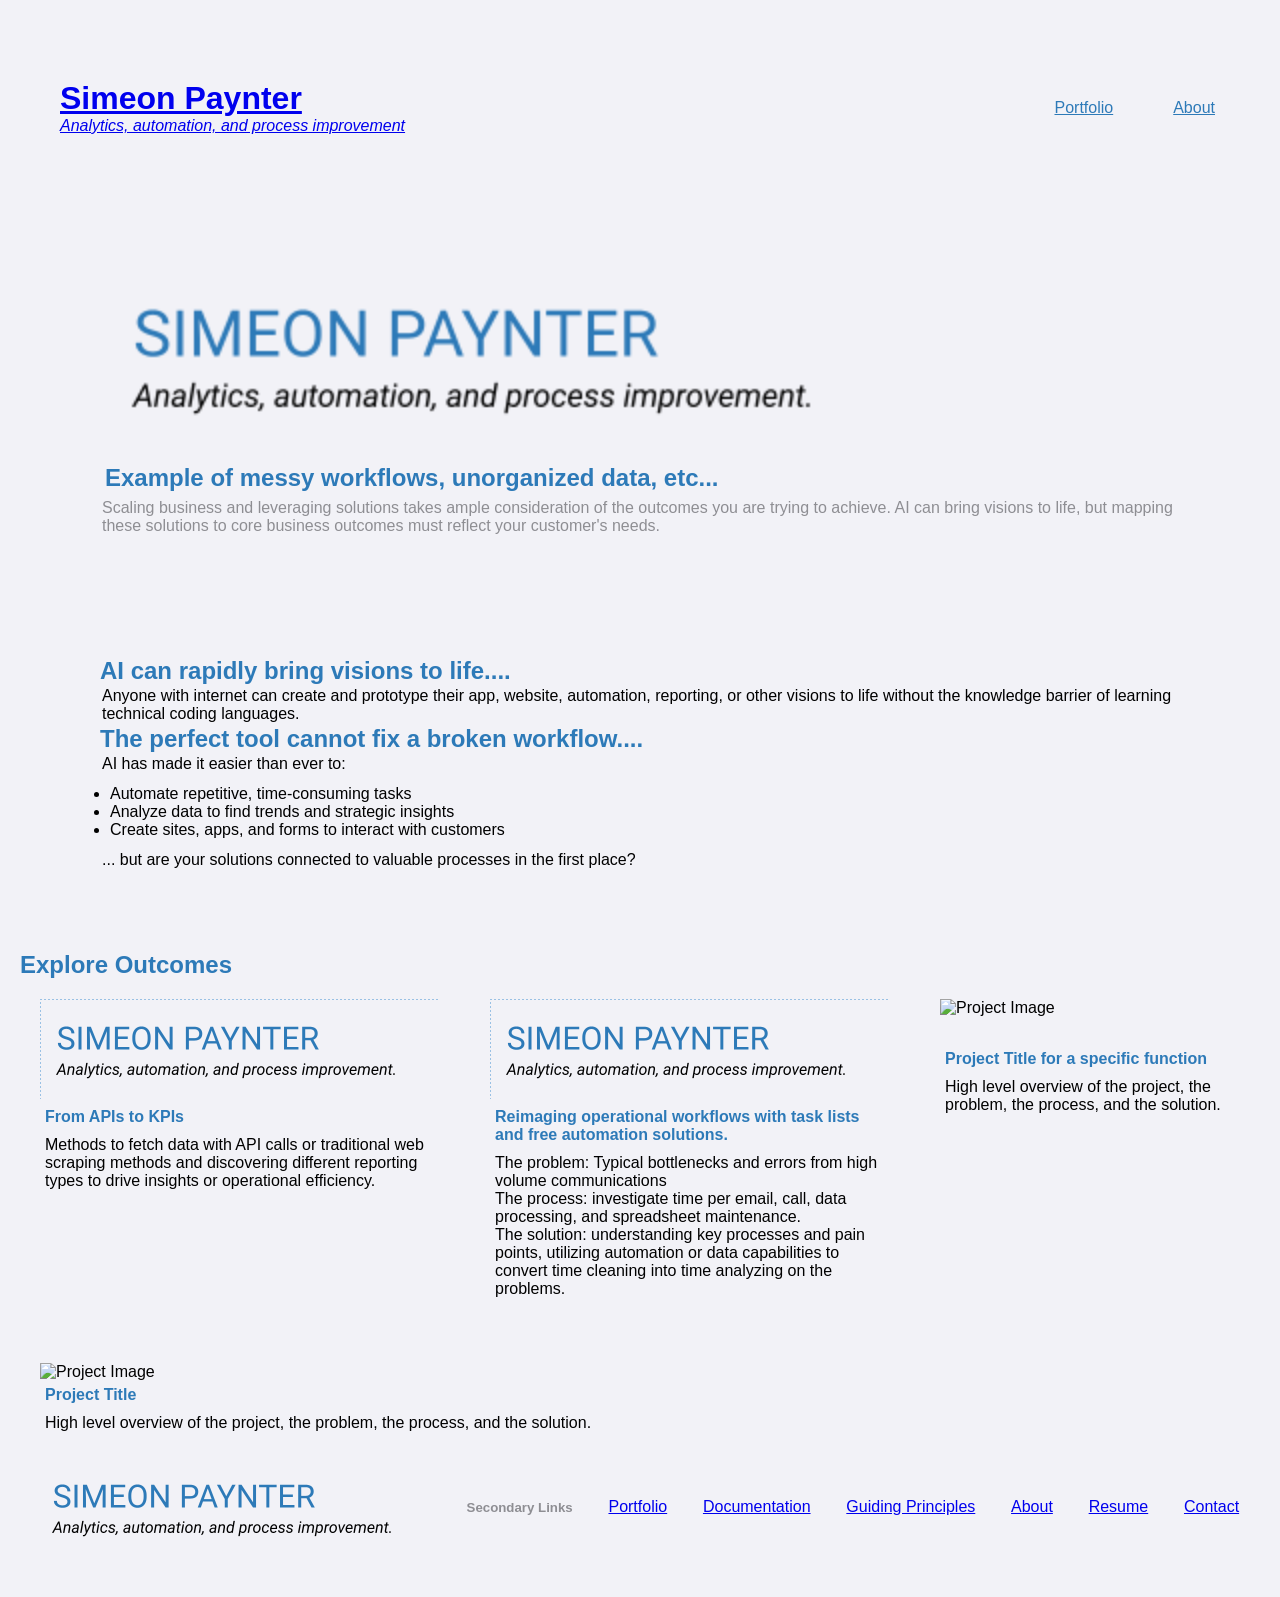
==== index.html @ e4128cf9 "Update index.html" ====
<!DOCTYPE html>
<html lang="en-US"> <!-- add light/dark mode functionality? -->
<head>
    <meta charset="UTF-8">
    <meta name="viewport" content="width=device-width, initial-scale=1.0">
    <title>Analytics and Automation - Simeon Paynter</title>
    <!-- CSS and JavaScript apart of phase 2 -->
    <link rel="stylesheet" href="css/variables.css">
    <link rel="stylesheet" href="css/base.css">
    <link rel="stylesheet" href="css/components.css">
</head>
    
<!-- Add Google Tag apart of Phase 2 -->   
<body>
    <header class="site-header">
        <a href="/" class="logo"> 
            <!--<img src="/assets/name-header.png" alt="Simeon Paynter - Analytics, automation, and process improvement."> -->
                <h1>Simeon Paynter</h1>
                <i>Analytics, automation, and process improvement</i>
        </a>
        <nav class="navbar">
            <a href="/portfolio/overview.html" class="navbar-link">Portfolio</a> <!-- Where to save parent html and create site maps? -->
            <a href="/about.html" class="navbar-link">About</a>
        </nav>
    </header>

    <main class="home-page">
        <section class="hero">
            <img src="/assets/name-header.png" class="hero-img">
            <h2 class="hero-title">Example of messy workflows, unorganized data, etc...</h2>
            <p class="hero-desc">Scaling business and leveraging solutions takes ample consideration of the outcomes you are trying to achieve. AI can bring visions to life, but mapping these solutions to core business outcomes must reflect your customer's needs.</p>
        </section>

        <section class="single-column-challenges">
            <h2>AI can rapidly bring visions to life....</h2>
            <p>Anyone with internet can create and prototype their app, website, automation, reporting, or other visions to life without the knowledge barrier of learning technical coding languages.</p> 
            
            <h2>The perfect tool cannot fix a broken workflow....</h2>
            <p>AI has made it easier than ever to:</p>
            <ul>
                <li>Automate repetitive, time-consuming tasks</li>
                <li>Analyze data to find trends and strategic insights</li>
                <li>Create sites, apps, and forms to interact with customers</li>
            </ul>
            <p>... but are your solutions connected to valuable processes in the first place?</p>
        </section>
            
    </main>
    
    <h2>Explore Outcomes</h2>
    <section class="project-card-grid">
        <div class="project-card">
            <img src="/assets/name-header-bordered.png" alt="Project Image" class="project-card-image">
            <h4 class="project-card-title">From APIs to KPIs</h4>
            <p class="project-card-summary">Methods to fetch data with API calls or traditional web scraping methods and discovering different reporting types to drive insights or operational efficiency.</p>
        </div>
        <div class="project-card">
            <img src="/assets/name-header-bordered.png" alt="Project Image" class="project-card-image">
            <h4 class="project-card-title">Reimaging operational workflows with task lists and free automation solutions.</h4>
            <p class="project-card-summary">The problem: Typical bottlenecks and errors from high volume communications</br>The process: investigate time per email, call, data processing, and spreadsheet maintenance.</br>The solution: understanding key processes and pain points, utilizing automation or data capabilities to convert time cleaning into time analyzing on the problems.</p>
        </div>
        <div class="project-card">
            <img src="#" alt="Project Image" class="project-card-image">
            <h4 class="project-card-title">Project Title for a specific function</h4>
            <p class="project-card-summary">High level overview of the project, the problem, the process, and the solution.</p>
        </div>
        <div class="project-card">
            <img src="#" alt="Project Image" class="project-card-image">
            <h4 class="project-card-title">Project Title</h4>
            <p class="project-card-summary">High level overview of the project, the problem, the process, and the solution.</p>
        </div>
    </section>
    
    <!-- Footer -->
    <footer class="site-footer">
        <img src="/assets/name-header.png" alt="Simeon Paynter - Analytics, automation, and process improvement.">
        <h5>Secondary Links</h5>
        <a href="/portfolio/overview.html" class ="footer-link">Portfolio</a>
        <a href="https://simbo.tech" class ="footer-link">Documentation</a>
        <a href="/principles/overview.html" class ="footer-link">Guiding Principles</a>
        <a href="/about.html" class ="footer-link">About</a>
        <a href="/resume.html" class ="footer-link">Resume</a>
        <a href="/contact.html" class ="footer-link">Contact</a>
      <!-- <p id="footer-copyright">&copy; 2026 Simeon Paynter. All rights reserved.</p> -->
    </footer>
    <!-- script to process dark and light theme -->
    
</body>
</html>
---- css/variables.css ----
/* https://www.figma.com/color-wheel/ */
:root {
  --color-bg: #F2F2F7;
  --color-text: #000000;
  --color-text-muted: #8E8E93;
  --color-yellow-highlight: #CFFF04;
  
  --color-primary: #2D7AB8;
  --color-secondary: #246194;
  --color-tertiary: #4291D1;
  --color-complementary: #B86C2D;

  --color-border: #143652;
}
---- css/base.css ----
*, *::before, *::after {
  box-sizing: border-box;
  margin: 0;
  padding: 0;
}
body {
  font-family: Roboto, Arial, sans-serif;
  background-color: var(--color-bg);
  /*width: 98%;
  min-height: 98vh;*/
  padding: 40px 20px;
  color: var(--color-text);
}
h2 {
  color: var(--color-primary);
}
p {
  padding: 2px;
}
ul {
  padding: 10px;
  justify-content: start;
  gap: 10px;
}

.home-page {
  padding: 20px;
  display: flex;
  flex-direction: row;
  flex-wrap: wrap;
  align-content: start;
}

/* Hero */
.hero {
  min-height: 50%;
  padding: 5%;
}
.hero-img {
  min-height: 200px;
}
.hero-title {
  padding: 5px;
  align-content: center;
}
.hero-desc {
  color: var(--color-text-muted);
}

/* Pain Point */
.single-column-challenges {
  padding: 5%;
  min-height: 25%;
  gap: 5px;
}

/* Project Grid */
.project-card-grid {
  display: flex;
  flex-wrap: wrap;
  flex-drection: column;
  justify-content: space-between;
  gap: 20px 10px;
  min-height: 25%;
}
.project-card {
  flex: 1 1 300px;
  padding: 20px;
}
.project-card-image {
  min-height: 15%;
}
.project-card-title {
  color: var(--color-primary);
  align-content: center;
  padding: 5px;
}
.project-card-summary {
  color: var(--color-text-primary);
  padding: 5px;
}

@media (max-width: 400px) {
  body {
    padding: 24px 16px;
  }
}
---- css/components.css ----
/* Header */
header {
  display: flex;
  flex-direction: row;
  flex-wrap: wrap;
  justify-content: space-between;
  padding: 20px;
}
.logo {
  align-content: start;
  padding: 20px;
}
.navbar {
  display: flex;
  justify-content: space-evenly;
  align-content: center;
  size: 24px;
  gap: 20px;
  padding: 5px;
}
.navbar-link {
  color: var(--color-primary);
  padding: 20px;
  size: 24px;
}

/* Footer */
footer {
  display:flex;
  flex-direction: row;
  flex-wrap: wrap;
  justify-content: space-evenly;
  gap: 10px;
  align-content: end;
  color: var(--color-text-muted);
}
footer h5, a {
  align-content: center;
  size: 20px;
  padding: 5px;
}

@media (max-width: 400px) {
  .navbar {
    gap: 10px;
  }
}
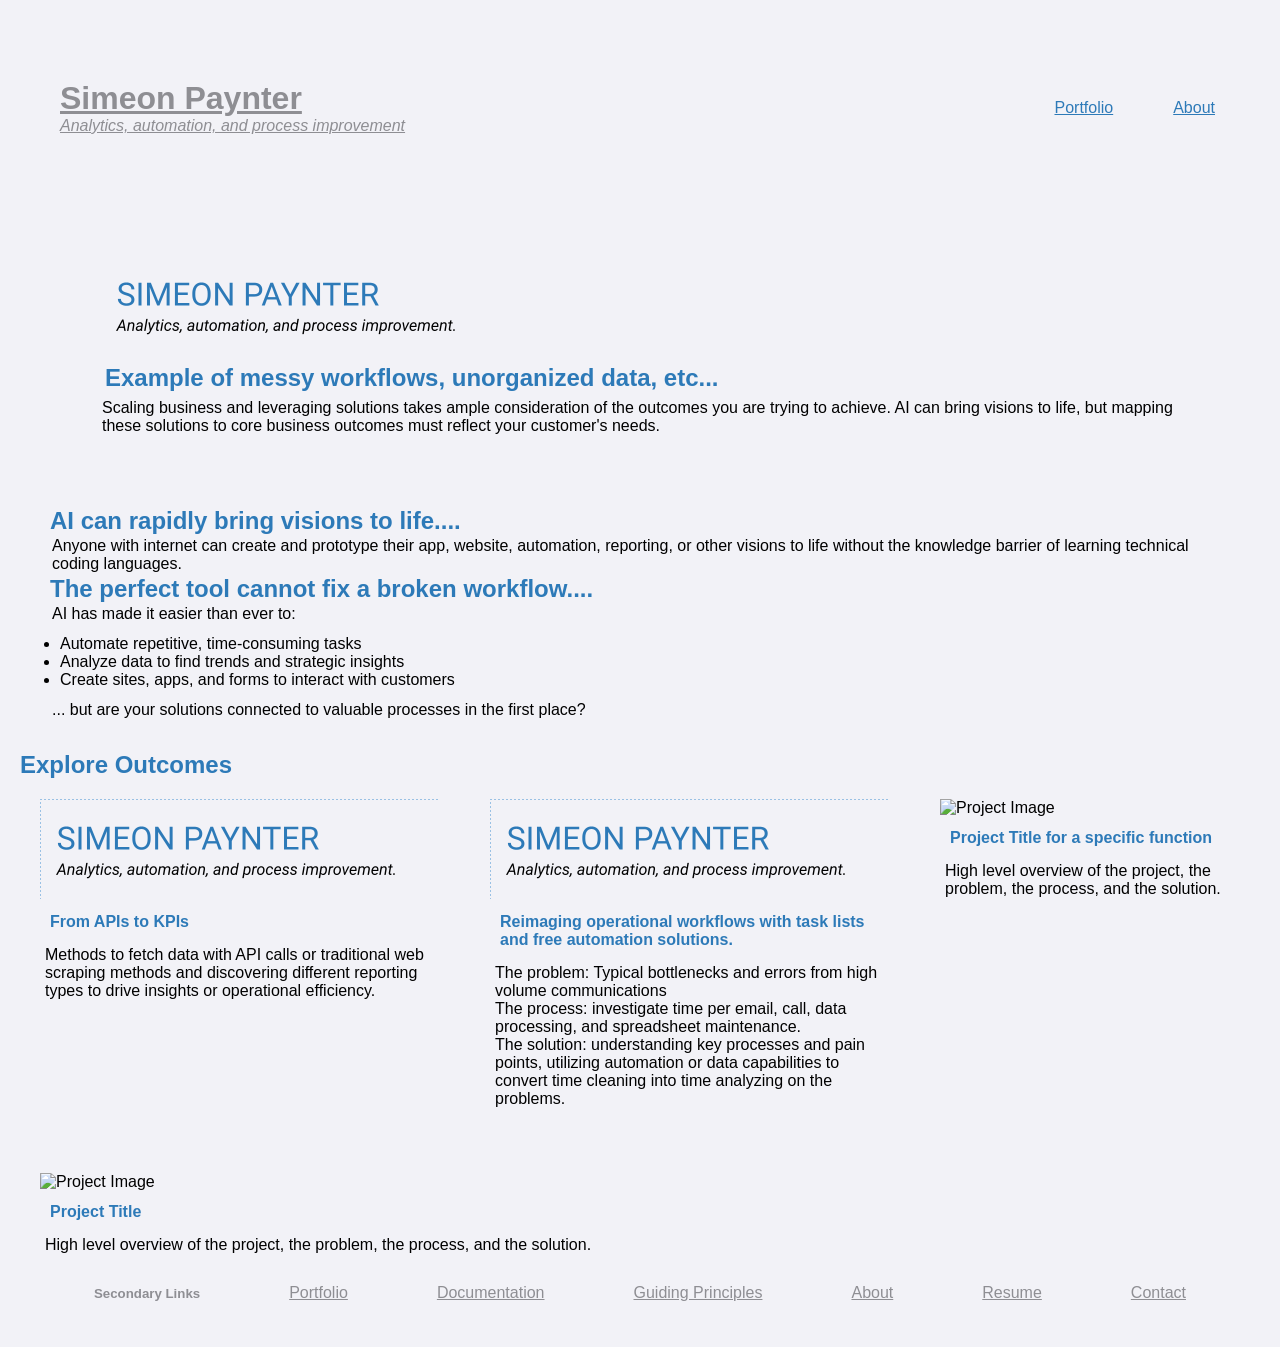
==== commit ef02c84c: "Update index.html" ====
--- a/index.html
+++ b/index.html
@@ -73,7 +73,7 @@
     
     <!-- Footer -->
     <footer class="site-footer">
-        <img src="/assets/name-header.png" alt="Simeon Paynter - Analytics, automation, and process improvement.">
+        <!-- <img src="/assets/name-header.png" alt="Simeon Paynter - Analytics, automation, and process improvement."> -->
         <h5>Secondary Links</h5>
         <a href="/portfolio/overview.html" class ="footer-link">Portfolio</a>
         <a href="https://simbo.tech" class ="footer-link">Documentation</a>
--- a/css/base.css
+++ b/css/base.css
@@ -6,8 +6,6 @@
 body {
   font-family: Roboto, Arial, sans-serif;
   background-color: var(--color-bg);
-  /*width: 98%;
-  min-height: 98vh;*/
   padding: 40px 20px;
   color: var(--color-text);
 }
@@ -16,6 +14,10 @@
 }
 p {
   padding: 2px;
+}
+a {
+  padding: 2px;
+  color: var(--color-secondary);
 }
 ul {
   padding: 10px;
@@ -33,23 +35,27 @@
 
 /* Hero */
 .hero {
-  min-height: 50%;
+  min-height: 30%;
+  max-width: 100%;
   padding: 5%;
+  justify-content: center;
 }
 .hero-img {
-  min-height: 200px;
+  min-height: 50px;
+  max-width: 100%;
 }
 .hero-title {
+  size: 40px;
   padding: 5px;
-  align-content: center;
+  color: var(--color-primary);
 }
 .hero-desc {
-  color: var(--color-text-muted);
+  color: var(--color-text);
 }
 
 /* Pain Point */
 .single-column-challenges {
-  padding: 5%;
+  padding: 10px;
   min-height: 25%;
   gap: 5px;
 }
@@ -68,12 +74,12 @@
   padding: 20px;
 }
 .project-card-image {
-  min-height: 15%;
+  min-height: 20px;
 }
 .project-card-title {
   color: var(--color-primary);
   align-content: center;
-  padding: 5px;
+  padding: 10px;
 }
 .project-card-summary {
   color: var(--color-text-primary);
--- a/css/components.css
+++ b/css/components.css
@@ -32,12 +32,12 @@
   justify-content: space-evenly;
   gap: 10px;
   align-content: end;
-  color: var(--color-text-muted);
 }
 footer h5, a {
   align-content: center;
   size: 20px;
   padding: 5px;
+  color: var(--color-text-muted);
 }
 
 @media (max-width: 400px) {
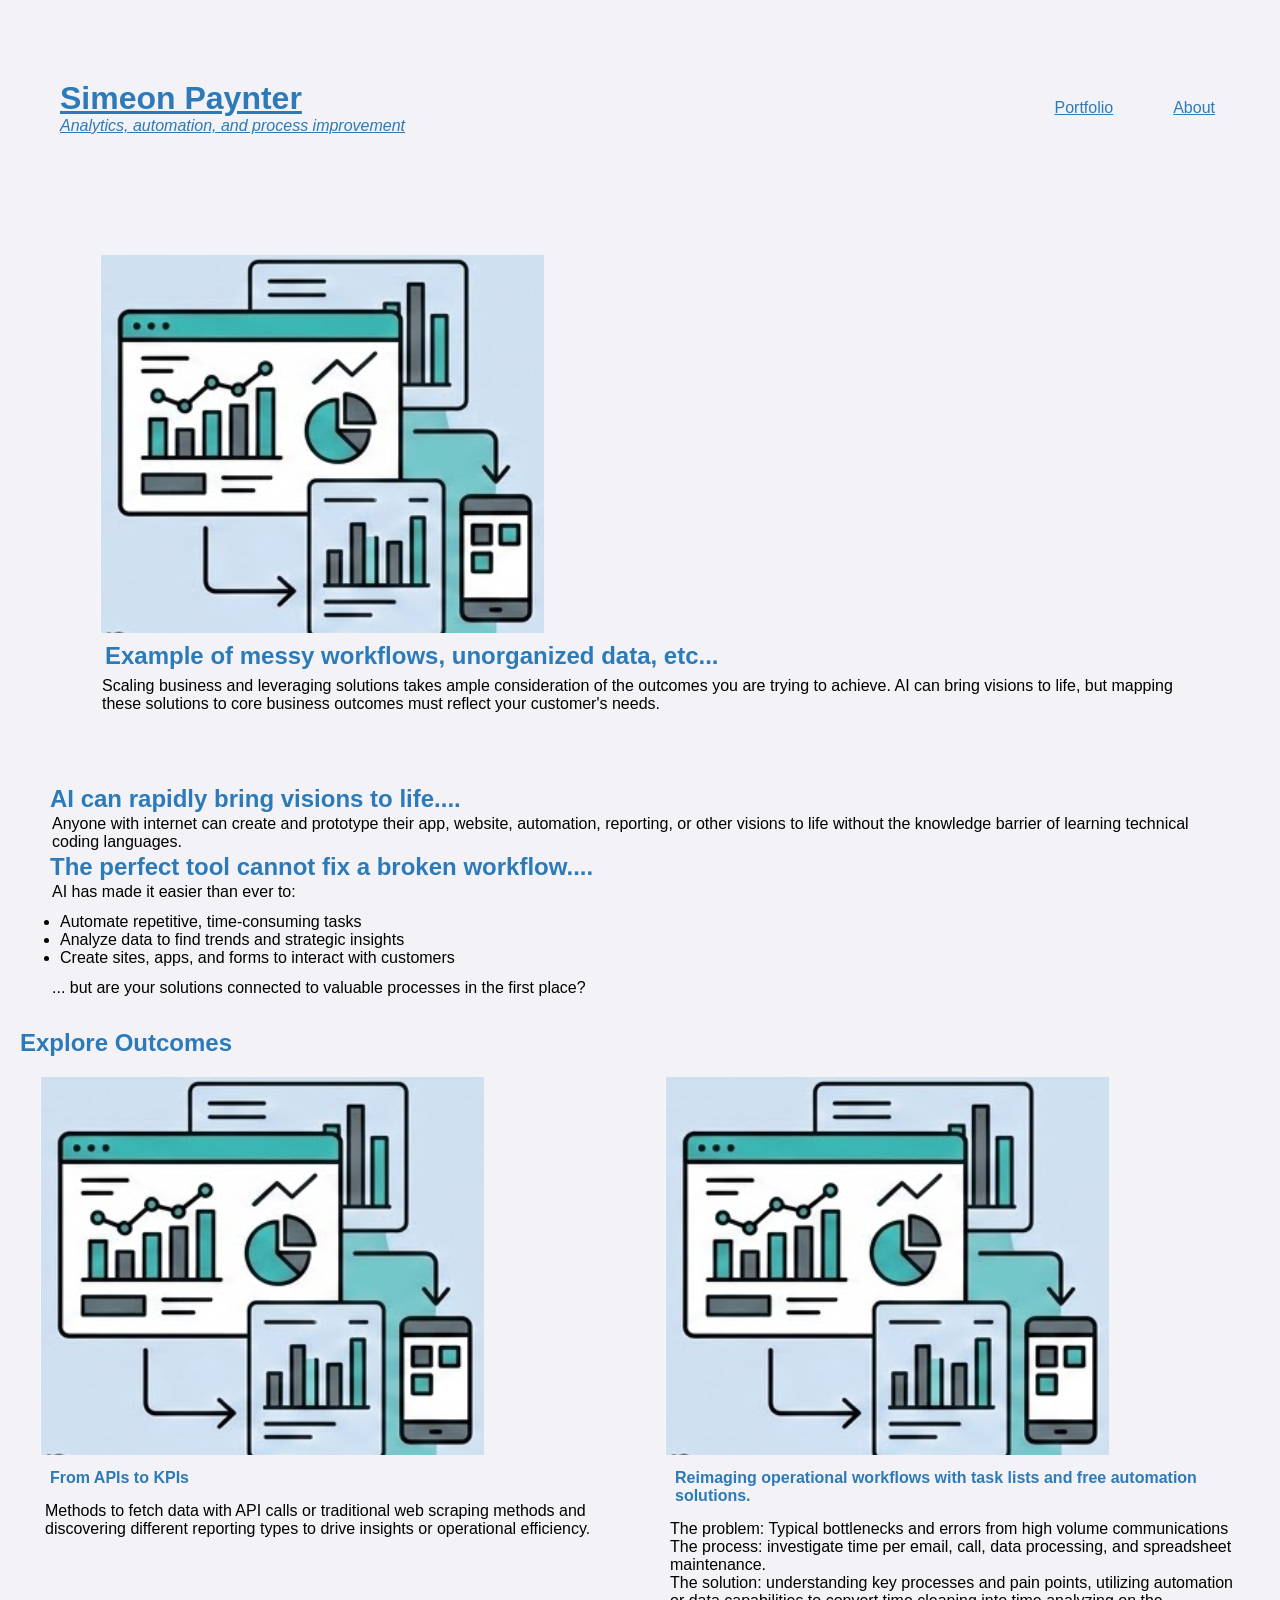
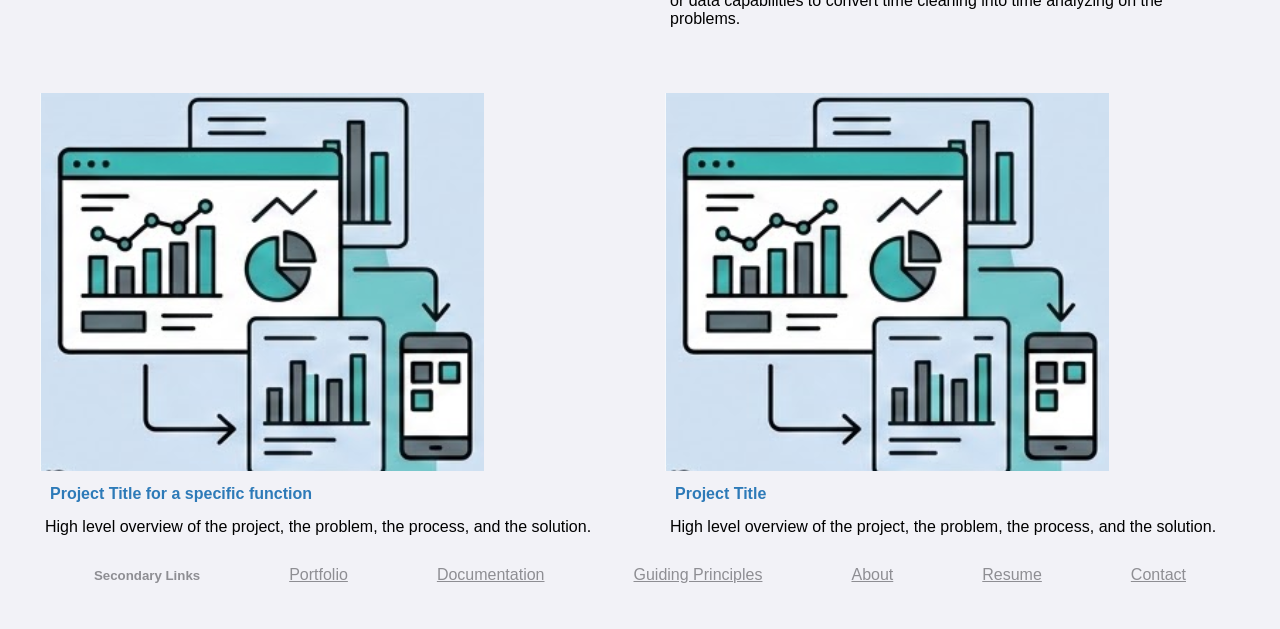
==== commit 2e40348a: "Update index.html" ====
--- a/index.html
+++ b/index.html
@@ -26,7 +26,7 @@
 
     <main class="home-page">
         <section class="hero">
-            <img src="/assets/name-header.png" class="hero-img">
+            <img src="/assets/data-outputs.png" class="hero-img">
             <h2 class="hero-title">Example of messy workflows, unorganized data, etc...</h2>
             <p class="hero-desc">Scaling business and leveraging solutions takes ample consideration of the outcomes you are trying to achieve. AI can bring visions to life, but mapping these solutions to core business outcomes must reflect your customer's needs.</p>
         </section>
@@ -50,22 +50,22 @@
     <h2>Explore Outcomes</h2>
     <section class="project-card-grid">
         <div class="project-card">
-            <img src="/assets/name-header-bordered.png" alt="Project Image" class="project-card-image">
+            <img src="/assets/data-outputs.png" alt="Project Image" class="project-card-image">
             <h4 class="project-card-title">From APIs to KPIs</h4>
             <p class="project-card-summary">Methods to fetch data with API calls or traditional web scraping methods and discovering different reporting types to drive insights or operational efficiency.</p>
         </div>
         <div class="project-card">
-            <img src="/assets/name-header-bordered.png" alt="Project Image" class="project-card-image">
+            <img src="/assets/data-outputs.png" alt="Project Image" class="project-card-image">
             <h4 class="project-card-title">Reimaging operational workflows with task lists and free automation solutions.</h4>
             <p class="project-card-summary">The problem: Typical bottlenecks and errors from high volume communications</br>The process: investigate time per email, call, data processing, and spreadsheet maintenance.</br>The solution: understanding key processes and pain points, utilizing automation or data capabilities to convert time cleaning into time analyzing on the problems.</p>
         </div>
         <div class="project-card">
-            <img src="#" alt="Project Image" class="project-card-image">
+            <img src="/assets/data-outputs.png" alt="Project Image" class="project-card-image">
             <h4 class="project-card-title">Project Title for a specific function</h4>
             <p class="project-card-summary">High level overview of the project, the problem, the process, and the solution.</p>
         </div>
         <div class="project-card">
-            <img src="#" alt="Project Image" class="project-card-image">
+            <img src="/assets/data-outputs.png" alt="Project Image" class="project-card-image">
             <h4 class="project-card-title">Project Title</h4>
             <p class="project-card-summary">High level overview of the project, the problem, the process, and the solution.</p>
         </div>
--- a/css/components.css
+++ b/css/components.css
@@ -9,6 +9,7 @@
 .logo {
   align-content: start;
   padding: 20px;
+  color: var(--color-primary);
 }
 .navbar {
   display: flex;
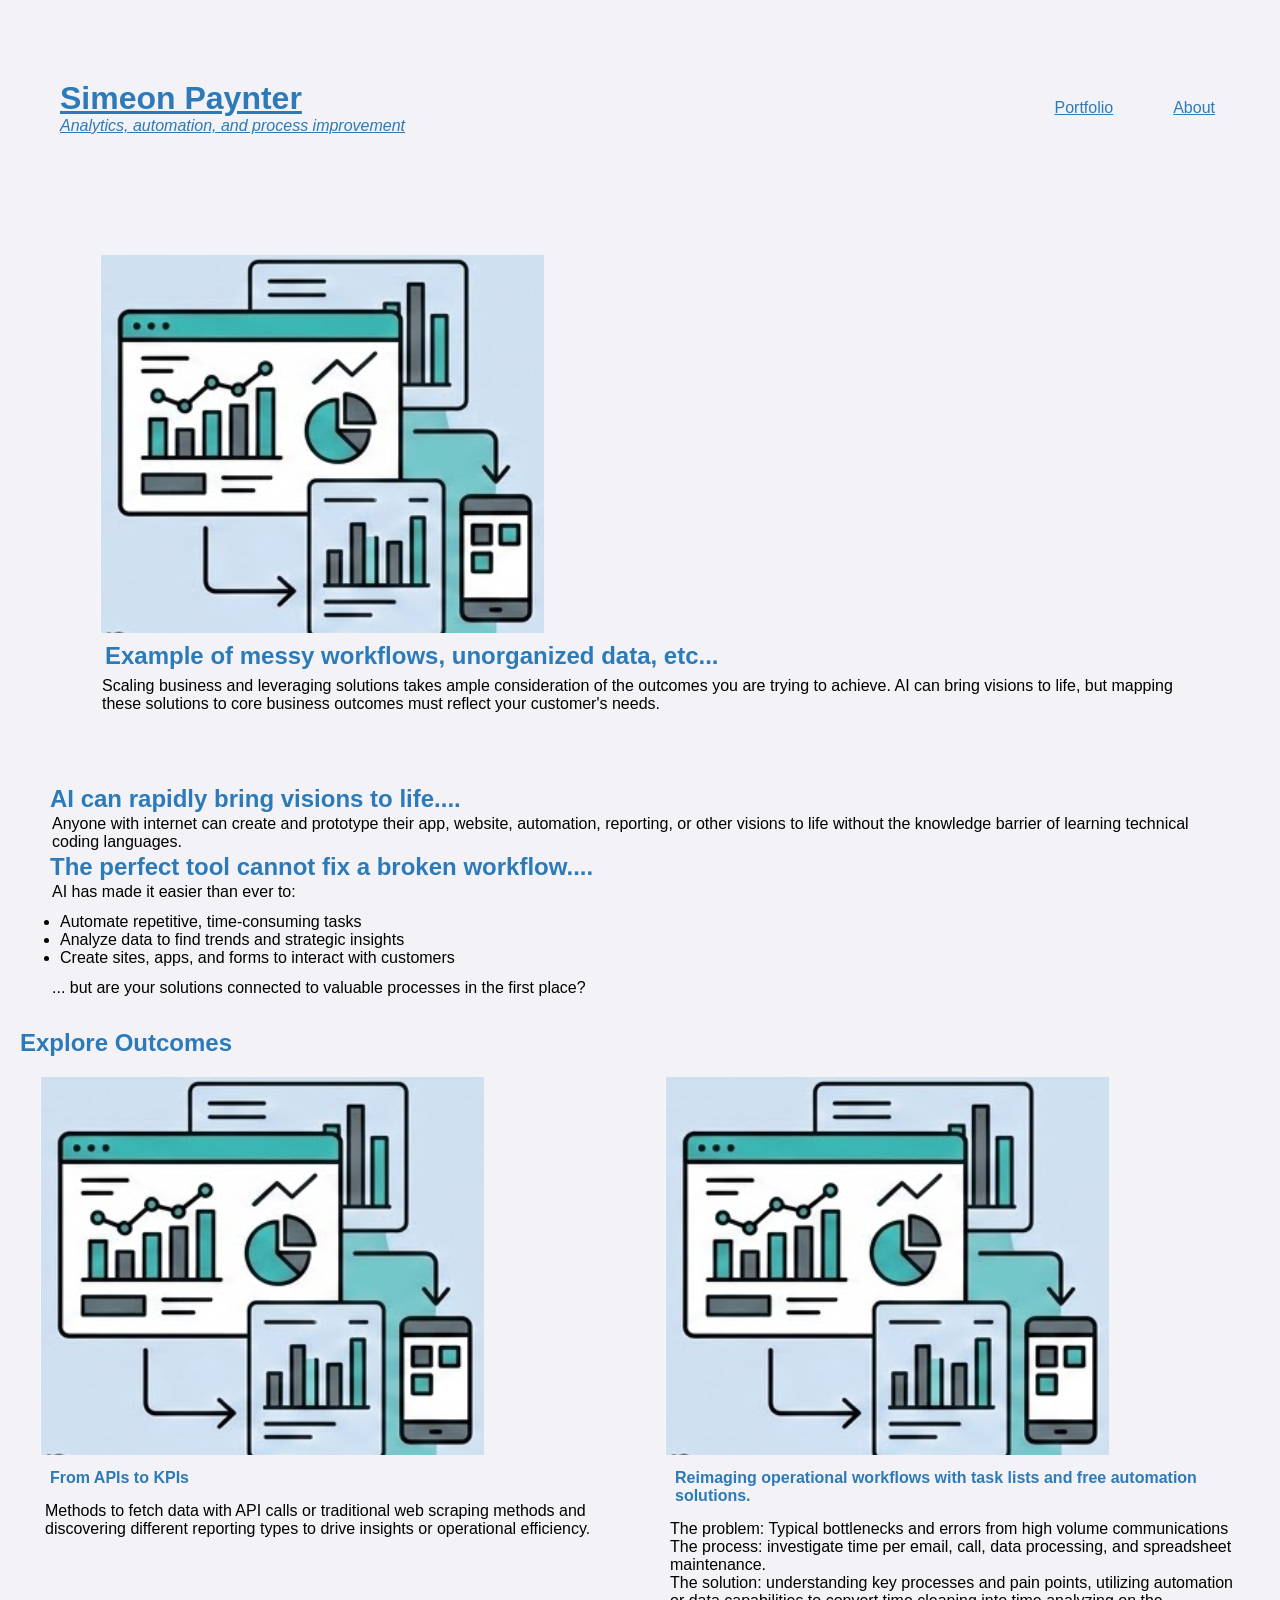
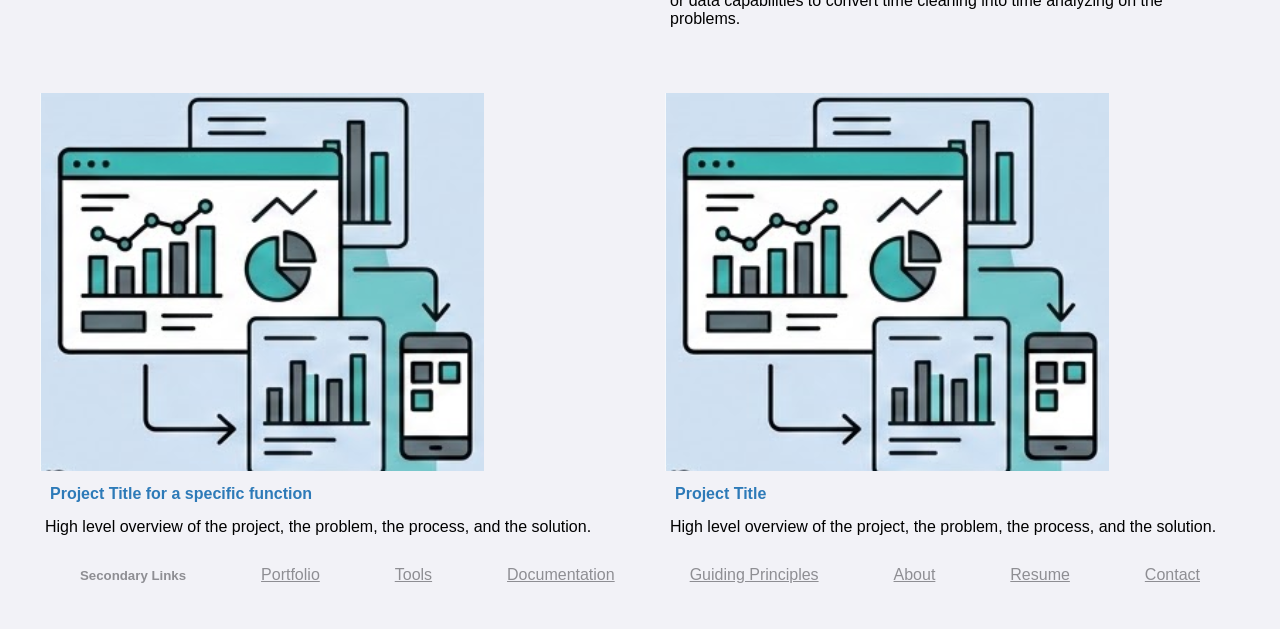
==== commit 34dd1a1e: "Update index.html" ====
--- a/index.html
+++ b/index.html
@@ -26,7 +26,7 @@
 
     <main class="home-page">
         <section class="hero">
-            <img src="/assets/data-outputs.png" class="hero-img">
+            <img src="/assets/data-outputs.png" class="hero-img" loading="lazy">
             <h2 class="hero-title">Example of messy workflows, unorganized data, etc...</h2>
             <p class="hero-desc">Scaling business and leveraging solutions takes ample consideration of the outcomes you are trying to achieve. AI can bring visions to life, but mapping these solutions to core business outcomes must reflect your customer's needs.</p>
         </section>
@@ -50,22 +50,22 @@
     <h2>Explore Outcomes</h2>
     <section class="project-card-grid">
         <div class="project-card">
-            <img src="/assets/data-outputs.png" alt="Project Image" class="project-card-image">
+            <img src="/assets/data-outputs.png" alt="Project Image" loading="lazy" class="project-card-image">
             <h4 class="project-card-title">From APIs to KPIs</h4>
             <p class="project-card-summary">Methods to fetch data with API calls or traditional web scraping methods and discovering different reporting types to drive insights or operational efficiency.</p>
         </div>
         <div class="project-card">
-            <img src="/assets/data-outputs.png" alt="Project Image" class="project-card-image">
+            <img src="/assets/data-outputs.png" alt="Project Image" loading="lazy" class="project-card-image">
             <h4 class="project-card-title">Reimaging operational workflows with task lists and free automation solutions.</h4>
             <p class="project-card-summary">The problem: Typical bottlenecks and errors from high volume communications</br>The process: investigate time per email, call, data processing, and spreadsheet maintenance.</br>The solution: understanding key processes and pain points, utilizing automation or data capabilities to convert time cleaning into time analyzing on the problems.</p>
         </div>
         <div class="project-card">
-            <img src="/assets/data-outputs.png" alt="Project Image" class="project-card-image">
+            <img src="/assets/data-outputs.png" alt="Project Image" loading="lazy" class="project-card-image">
             <h4 class="project-card-title">Project Title for a specific function</h4>
             <p class="project-card-summary">High level overview of the project, the problem, the process, and the solution.</p>
         </div>
         <div class="project-card">
-            <img src="/assets/data-outputs.png" alt="Project Image" class="project-card-image">
+            <img src="/assets/data-outputs.png" alt="Project Image" loading="lazy" class="project-card-image">
             <h4 class="project-card-title">Project Title</h4>
             <p class="project-card-summary">High level overview of the project, the problem, the process, and the solution.</p>
         </div>
@@ -76,6 +76,7 @@
         <!-- <img src="/assets/name-header.png" alt="Simeon Paynter - Analytics, automation, and process improvement."> -->
         <h5>Secondary Links</h5>
         <a href="/portfolio/overview.html" class ="footer-link">Portfolio</a>
+        <a href="/tools/overview.html" class="footer-link">Tools</a>
         <a href="https://simbo.tech" class ="footer-link">Documentation</a>
         <a href="/principles/overview.html" class ="footer-link">Guiding Principles</a>
         <a href="/about.html" class ="footer-link">About</a>
--- a/css/base.css
+++ b/css/base.css
@@ -72,9 +72,13 @@
 .project-card {
   flex: 1 1 300px;
   padding: 20px;
+  border: 5px solid --var(color-text-muted);
+  border-radius: 10px;
 }
 .project-card-image {
   min-height: 20px;
+  max-height: 100px
+  border-radius: 10px;
 }
 .project-card-title {
   color: var(--color-primary);
@@ -90,4 +94,7 @@
   body {
     padding: 24px 16px;
   }
+  .project-card-image {
+    max-height: 50px
+  }
 }
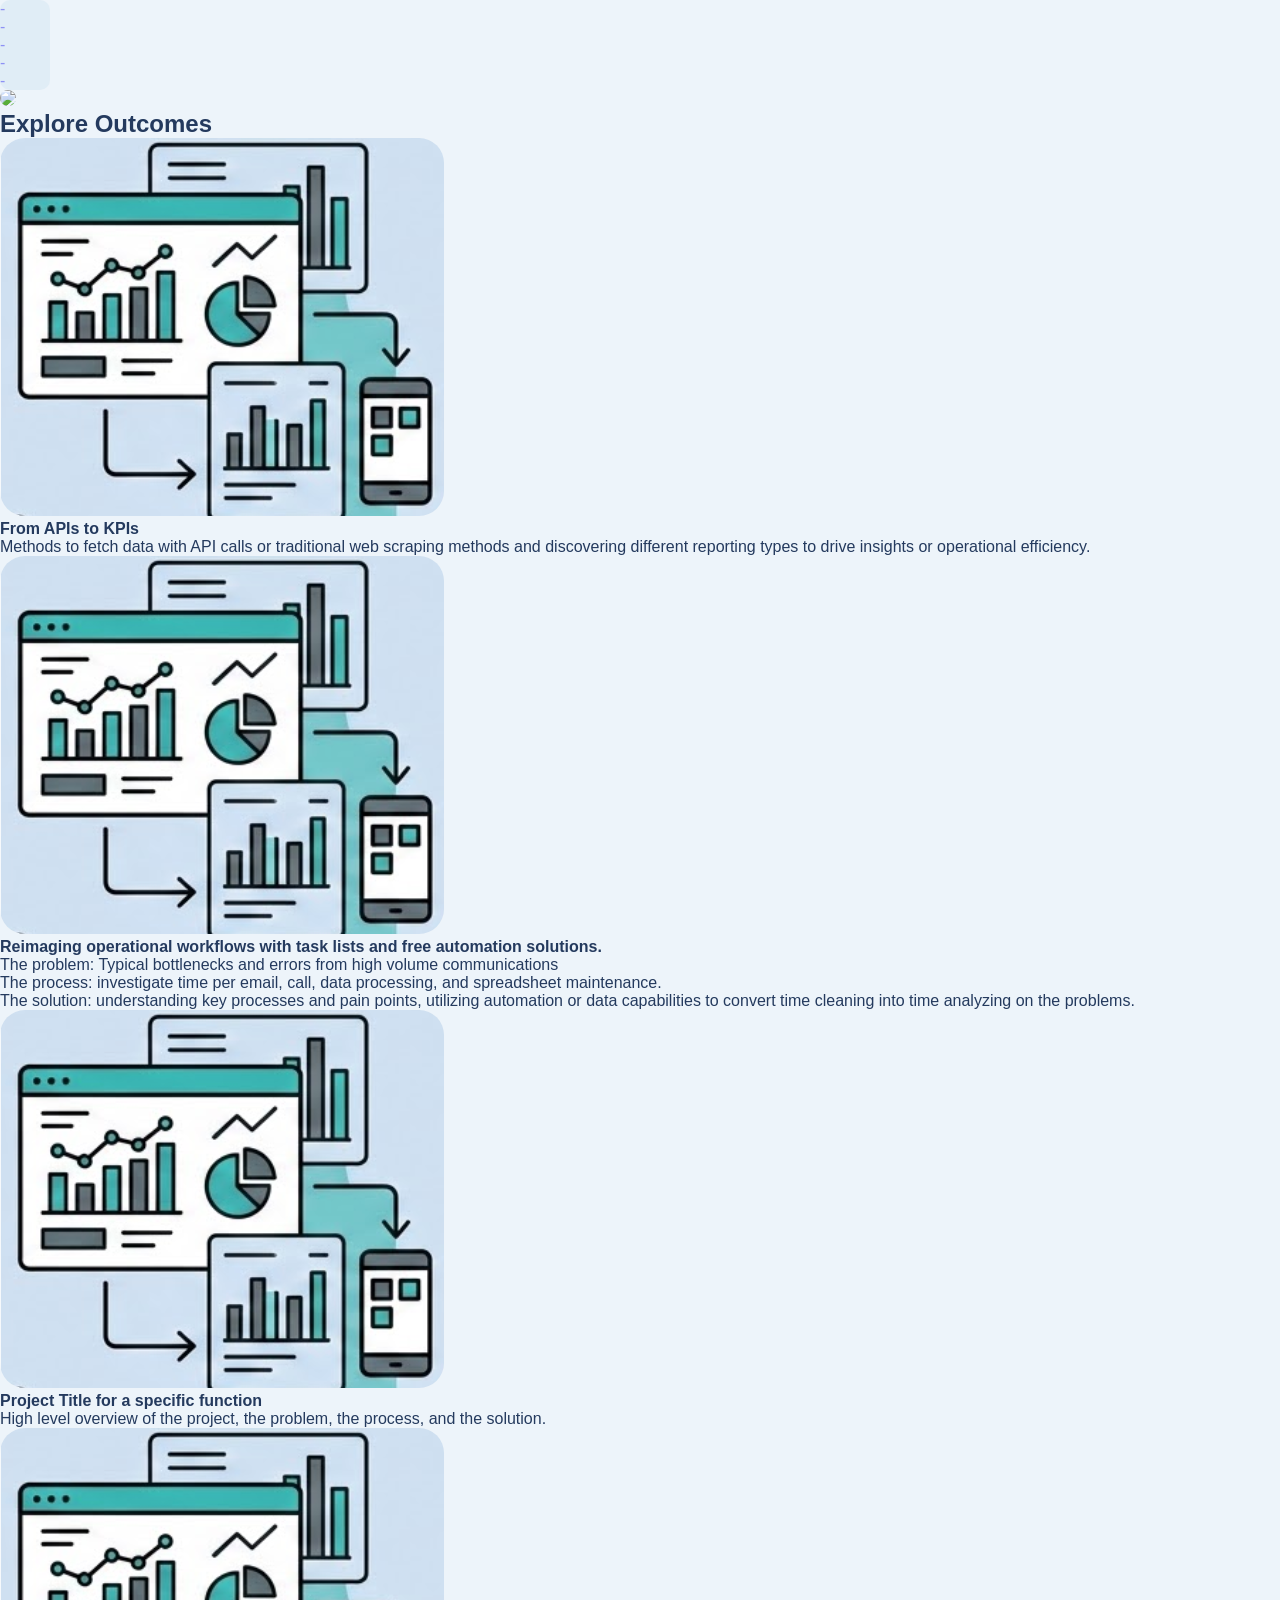
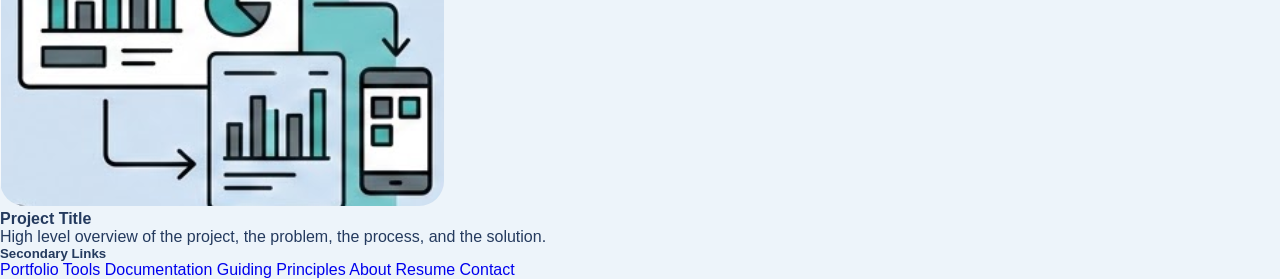
==== commit 2f75e67d: "Update index.html" ====
--- a/index.html
+++ b/index.html
@@ -3,50 +3,78 @@
 <head>
     <meta charset="UTF-8">
     <meta name="viewport" content="width=device-width, initial-scale=1.0">
-    <title>Analytics and Automation - Simeon Paynter</title>
+    <title>Simeon Paynter</title>
+    
     <!-- CSS and JavaScript apart of phase 2 -->
+    <!--
     <link rel="stylesheet" href="css/variables.css">
     <link rel="stylesheet" href="css/base.css">
     <link rel="stylesheet" href="css/components.css">
+    -->
+
+    <style>
+        :root {
+            --color-bg: #EDF4FA;
+            --color-white: #F2F2F7;
+            --color-text-primary: #243A5E;
+            --color-text-primary-soft: #CFE3F1;
+        }
+        *, *::before, *::after {
+            margin: 0;
+            padding: 0;
+        }
+        body {
+            font-family: Arial, sans-serif;
+            background-color: var(--color-bg);
+            color: var(--color-text-primary);
+        }
+        .sidebar-nav {
+            background-color: var(--color-text-primary-soft);
+            width: 50px;
+            display: flex;
+            flex-direction: coloumn;
+            flex-wrap: wrap;
+            gap: 5px;
+            border-radius: 10px;
+            border-size: 0px;
+            opacity: 40%;
+        }
+        li {
+            text-align: center;
+            list-style-type: none;
+            padding: 0;
+            margin: 0;
+            color: var(--color-bg);
+        }
+        a {
+            text-decoration: none;
+        }
+        img {
+            border-radius: 25px;
+            border-size: 3px;
+            border-color: var(--color-white);
+        }
+        
+    </style>
 </head>
     
 <!-- Add Google Tag apart of Phase 2 -->   
 <body>
-    <header class="site-header">
-        <a href="/" class="logo"> 
-            <!--<img src="/assets/name-header.png" alt="Simeon Paynter - Analytics, automation, and process improvement."> -->
-                <h1>Simeon Paynter</h1>
-                <i>Analytics, automation, and process improvement</i>
-        </a>
-        <nav class="navbar">
-            <a href="/portfolio/overview.html" class="navbar-link">Portfolio</a> <!-- Where to save parent html and create site maps? -->
-            <a href="/about.html" class="navbar-link">About</a>
-        </nav>
-    </header>
 
-    <main class="home-page">
-        <section class="hero">
-            <img src="/assets/data-outputs.png" class="hero-img" loading="lazy">
-            <h2 class="hero-title">Example of messy workflows, unorganized data, etc...</h2>
-            <p class="hero-desc">Scaling business and leveraging solutions takes ample consideration of the outcomes you are trying to achieve. AI can bring visions to life, but mapping these solutions to core business outcomes must reflect your customer's needs.</p>
-        </section>
+    <section class="sidebar-nav">
+      <ul class="navbar">
+        <li class="navbar-item"><a href="#">-</a></li>
+        <li class="navbar-item"><a href="#">-</a></li>
+        <li class="navbar-item"><a href="#">-</a></li>
+        <li class="navbar-item"><a href="#">-</a></li>
+        <li class="navbar-item"><a href="#">-</a></li>
+      </ul>
+    </section>
+    
+    <main>
+        <img height=400px; src="#">
+    </main>
 
-        <section class="single-column-challenges">
-            <h2>AI can rapidly bring visions to life....</h2>
-            <p>Anyone with internet can create and prototype their app, website, automation, reporting, or other visions to life without the knowledge barrier of learning technical coding languages.</p> 
-            
-            <h2>The perfect tool cannot fix a broken workflow....</h2>
-            <p>AI has made it easier than ever to:</p>
-            <ul>
-                <li>Automate repetitive, time-consuming tasks</li>
-                <li>Analyze data to find trends and strategic insights</li>
-                <li>Create sites, apps, and forms to interact with customers</li>
-            </ul>
-            <p>... but are your solutions connected to valuable processes in the first place?</p>
-        </section>
-            
-    </main>
-    
     <h2>Explore Outcomes</h2>
     <section class="project-card-grid">
         <div class="project-card">
@@ -85,6 +113,6 @@
       <!-- <p id="footer-copyright">&copy; 2026 Simeon Paynter. All rights reserved.</p> -->
     </footer>
     <!-- script to process dark and light theme -->
-    
+
 </body>
 </html>
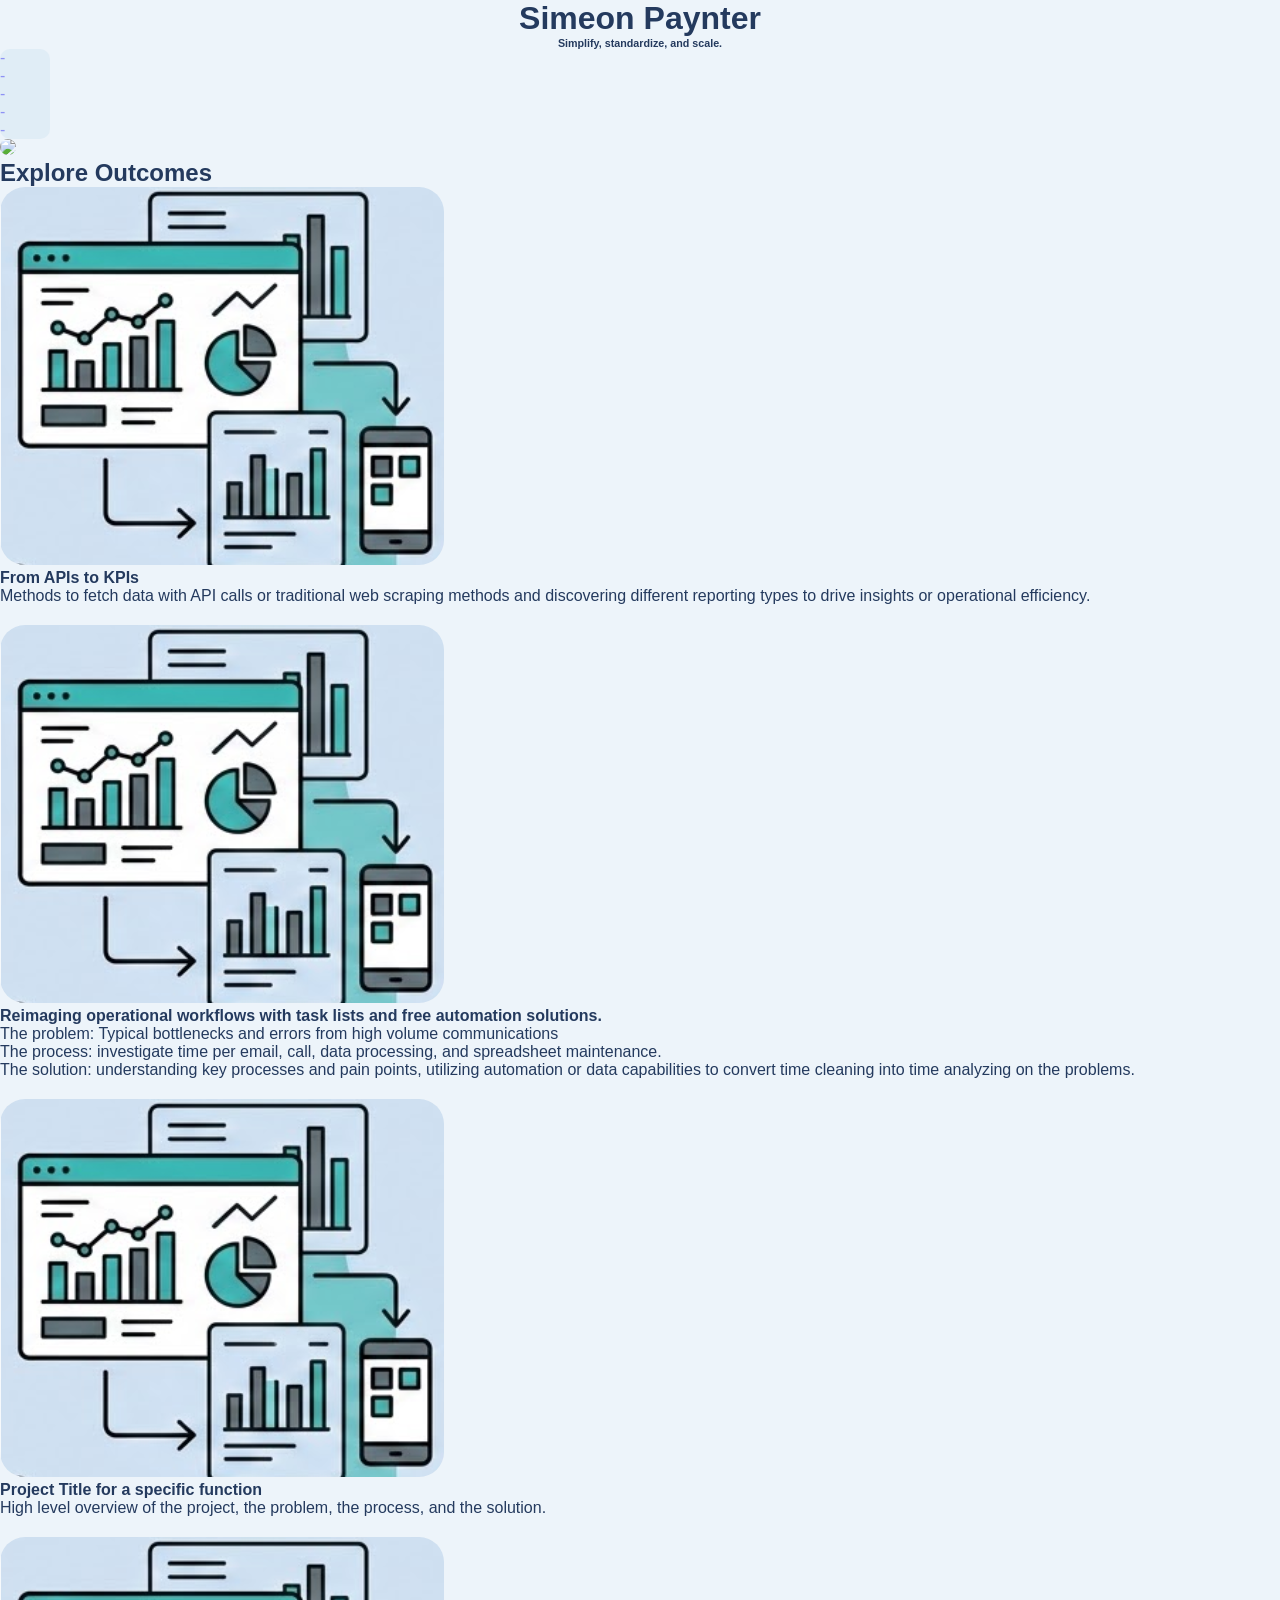
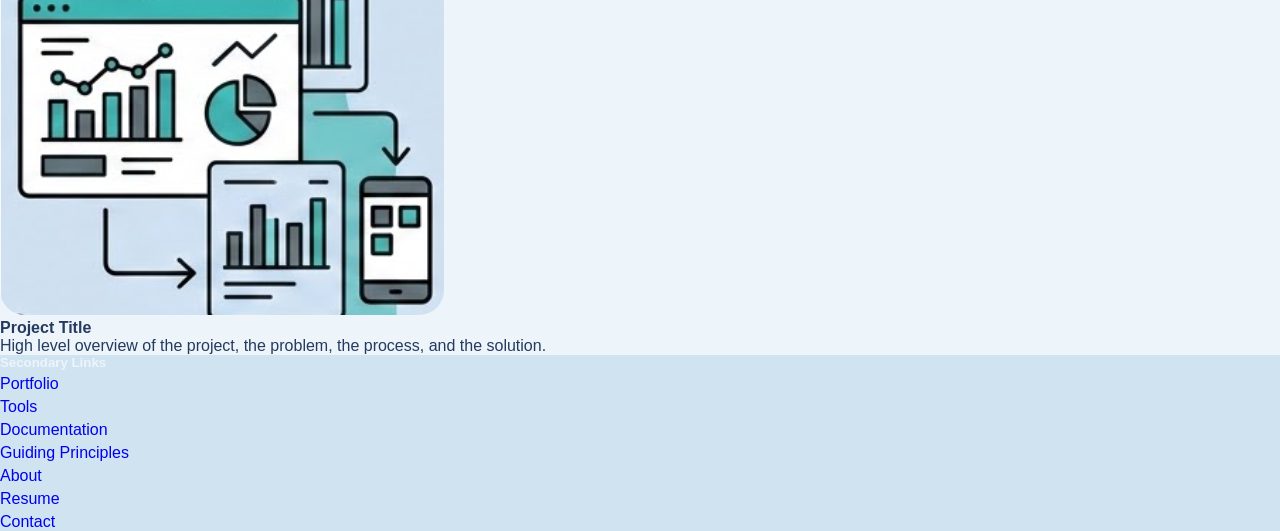
==== commit 4e481a11: "Update index.html" ====
--- a/index.html
+++ b/index.html
@@ -28,19 +28,23 @@
             background-color: var(--color-bg);
             color: var(--color-text-primary);
         }
+        header {
+            text-align: center;
+            align-content: center;
+        }
         .sidebar-nav {
             background-color: var(--color-text-primary-soft);
             width: 50px;
             display: flex;
             flex-direction: coloumn;
             flex-wrap: wrap;
+            text-align: center;
             gap: 5px;
             border-radius: 10px;
             border-size: 0px;
             opacity: 40%;
         }
         li {
-            text-align: center;
             list-style-type: none;
             padding: 0;
             margin: 0;
@@ -53,14 +57,38 @@
             border-radius: 25px;
             border-size: 3px;
             border-color: var(--color-white);
+            min-heihgt: 200px;
         }
-        
+        .project-card-grid {
+            display: flex;
+            flex-direction: column;
+            gap: 20px;   
+        }
+        .project-card {
+            border-radius: 25px;
+            border-size: 5px;
+            min-height: 400px;
+            border-color: var(--color-text-primary-soft);
+        }
+        footer {
+            display: flex;
+            flex-direction: column;
+            flex-wrap: wrap;
+            gap: 5px;
+            background-color: var(--color-text-primary-soft);
+            color: var(--color-bg);
+        }
     </style>
 </head>
     
 <!-- Add Google Tag apart of Phase 2 -->   
 <body>
 
+    <header>
+        <h1>Simeon Paynter</h1>
+        <h6>Simplify, standardize, and scale.</h6>
+    </header>
+    
     <section class="sidebar-nav">
       <ul class="navbar">
         <li class="navbar-item"><a href="#">-</a></li>
@@ -72,7 +100,7 @@
     </section>
     
     <main>
-        <img height=400px; src="#">
+        <img src="#">
     </main>
 
     <h2>Explore Outcomes</h2>
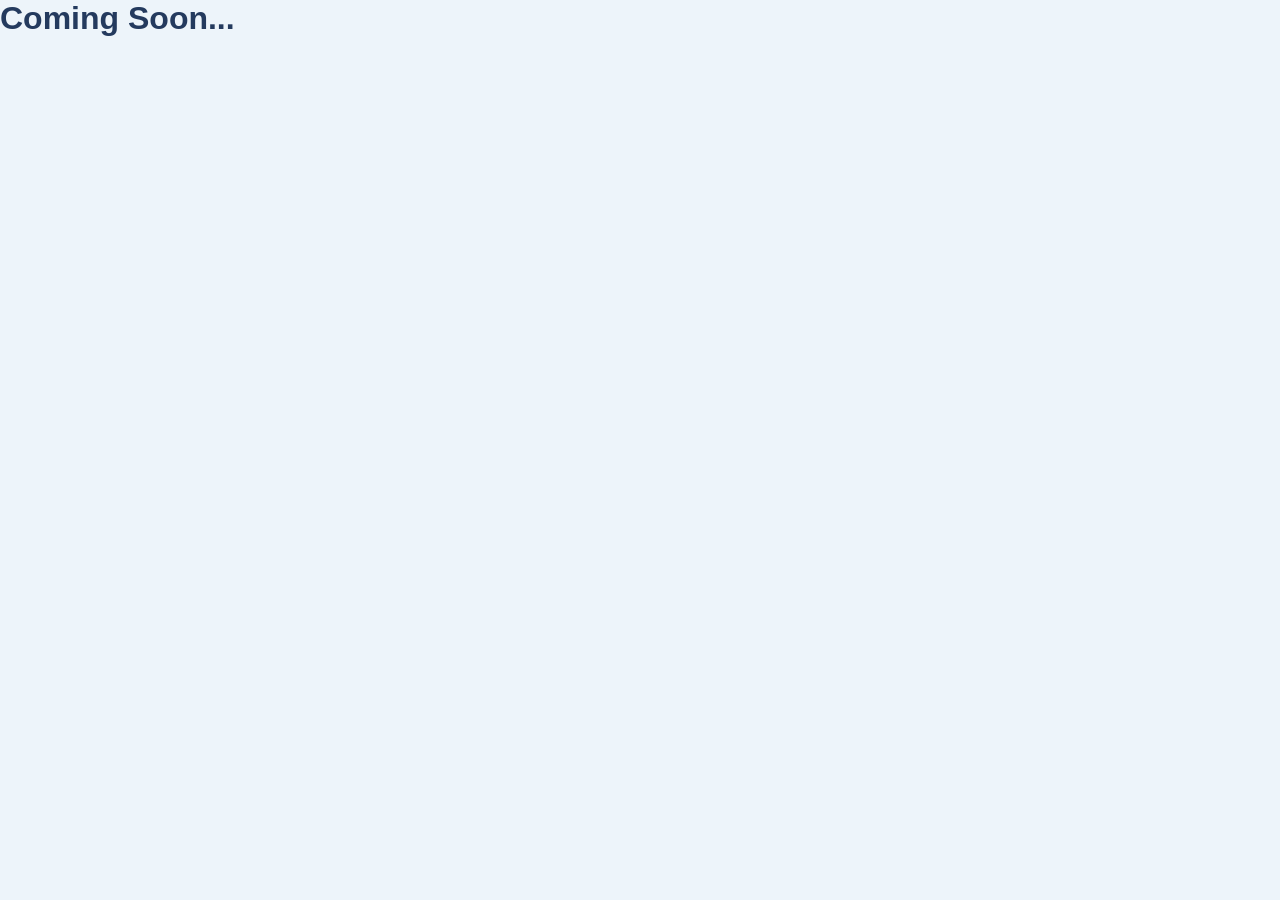
==== commit feb3e5c4: "Revise title and simplify HTML structure Updated the title to 'Simeon Paynter - Coming Soon' and add" ====
--- a/index.html
+++ b/index.html
@@ -3,21 +3,12 @@
 <head>
     <meta charset="UTF-8">
     <meta name="viewport" content="width=device-width, initial-scale=1.0">
-    <title>Simeon Paynter</title>
-    
-    <!-- CSS and JavaScript apart of phase 2 -->
-    <!--
-    <link rel="stylesheet" href="css/variables.css">
-    <link rel="stylesheet" href="css/base.css">
-    <link rel="stylesheet" href="css/components.css">
-    -->
-
+    <title>Simeon Paynter - Coming Soon</title>
     <style>
         :root {
             --color-bg: #EDF4FA;
             --color-white: #F2F2F7;
             --color-text-primary: #243A5E;
-            --color-text-primary-soft: #CFE3F1;
         }
         *, *::before, *::after {
             margin: 0;
@@ -28,119 +19,9 @@
             background-color: var(--color-bg);
             color: var(--color-text-primary);
         }
-        header {
-            text-align: center;
-            align-content: center;
-        }
-        .sidebar-nav {
-            background-color: var(--color-text-primary-soft);
-            width: 50px;
-            display: flex;
-            flex-direction: coloumn;
-            flex-wrap: wrap;
-            text-align: center;
-            gap: 5px;
-            border-radius: 10px;
-            border-size: 0px;
-            opacity: 40%;
-        }
-        li {
-            list-style-type: none;
-            padding: 0;
-            margin: 0;
-            color: var(--color-bg);
-        }
-        a {
-            text-decoration: none;
-        }
-        img {
-            border-radius: 25px;
-            border-size: 3px;
-            border-color: var(--color-white);
-            min-heihgt: 200px;
-        }
-        .project-card-grid {
-            display: flex;
-            flex-direction: column;
-            gap: 20px;   
-        }
-        .project-card {
-            border-radius: 25px;
-            border-size: 5px;
-            min-height: 400px;
-            border-color: var(--color-text-primary-soft);
-        }
-        footer {
-            display: flex;
-            flex-direction: column;
-            flex-wrap: wrap;
-            gap: 5px;
-            background-color: var(--color-text-primary-soft);
-            color: var(--color-bg);
-        }
     </style>
-</head>
-    
-<!-- Add Google Tag apart of Phase 2 -->   
+</head>  
 <body>
-
-    <header>
-        <h1>Simeon Paynter</h1>
-        <h6>Simplify, standardize, and scale.</h6>
-    </header>
-    
-    <section class="sidebar-nav">
-      <ul class="navbar">
-        <li class="navbar-item"><a href="#">-</a></li>
-        <li class="navbar-item"><a href="#">-</a></li>
-        <li class="navbar-item"><a href="#">-</a></li>
-        <li class="navbar-item"><a href="#">-</a></li>
-        <li class="navbar-item"><a href="#">-</a></li>
-      </ul>
-    </section>
-    
-    <main>
-        <img src="#">
-    </main>
-
-    <h2>Explore Outcomes</h2>
-    <section class="project-card-grid">
-        <div class="project-card">
-            <img src="/assets/data-outputs.png" alt="Project Image" loading="lazy" class="project-card-image">
-            <h4 class="project-card-title">From APIs to KPIs</h4>
-            <p class="project-card-summary">Methods to fetch data with API calls or traditional web scraping methods and discovering different reporting types to drive insights or operational efficiency.</p>
-        </div>
-        <div class="project-card">
-            <img src="/assets/data-outputs.png" alt="Project Image" loading="lazy" class="project-card-image">
-            <h4 class="project-card-title">Reimaging operational workflows with task lists and free automation solutions.</h4>
-            <p class="project-card-summary">The problem: Typical bottlenecks and errors from high volume communications</br>The process: investigate time per email, call, data processing, and spreadsheet maintenance.</br>The solution: understanding key processes and pain points, utilizing automation or data capabilities to convert time cleaning into time analyzing on the problems.</p>
-        </div>
-        <div class="project-card">
-            <img src="/assets/data-outputs.png" alt="Project Image" loading="lazy" class="project-card-image">
-            <h4 class="project-card-title">Project Title for a specific function</h4>
-            <p class="project-card-summary">High level overview of the project, the problem, the process, and the solution.</p>
-        </div>
-        <div class="project-card">
-            <img src="/assets/data-outputs.png" alt="Project Image" loading="lazy" class="project-card-image">
-            <h4 class="project-card-title">Project Title</h4>
-            <p class="project-card-summary">High level overview of the project, the problem, the process, and the solution.</p>
-        </div>
-    </section>
-    
-    <!-- Footer -->
-    <footer class="site-footer">
-        <!-- <img src="/assets/name-header.png" alt="Simeon Paynter - Analytics, automation, and process improvement."> -->
-        <h5>Secondary Links</h5>
-        <a href="/portfolio/overview.html" class ="footer-link">Portfolio</a>
-        <a href="/tools/overview.html" class="footer-link">Tools</a>
-        <a href="https://simbo.tech" class ="footer-link">Documentation</a>
-        <a href="/principles/overview.html" class ="footer-link">Guiding Principles</a>
-        <a href="/about.html" class ="footer-link">About</a>
-        <a href="/resume.html" class ="footer-link">Resume</a>
-        <a href="/contact.html" class ="footer-link">Contact</a>
-      <!-- <p id="footer-copyright">&copy; 2026 Simeon Paynter. All rights reserved.</p> -->
-    </footer>
-    <!-- script to process dark and light theme -->
-
+    <h1>Coming Soon...</h1>
 </body>
 </html>
